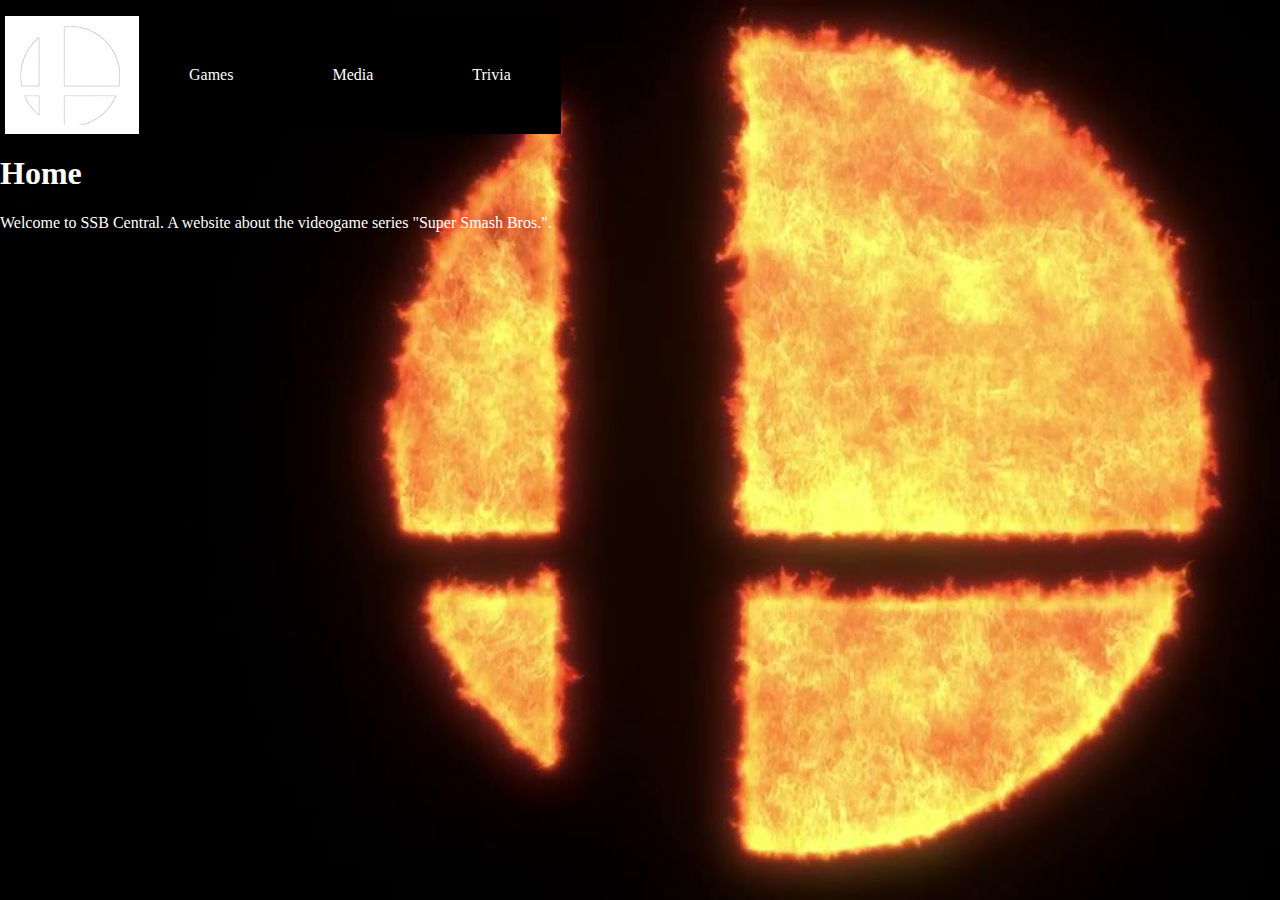
==== index.html @ e6ae71c1 "Add files via upload" ====
<!DOCTYPE html>
<html lang="nl" dir="ltr">
  <head>
    <title>SSB Central - Home</title>
    <link rel="stylesheet" href="style.css">
    <link rel="icon" href="logo.png" type="image/png" sizes="any">
    <meta charset="utf-8">
  </head>
  <body>
    <ul>
      <li id="img">
        <a href="javascript:void(0)">
          <img id="img" src="logo.png" alt="Logo" height="100" width="100">
        </a>
      </li>
      <li id="menu">
        <a href="games.html">Games</a>
      </li>
      <li id="menu">
        <a href="media.html">Media</a>
      </li>
      <li id="menu">
        <a href="trivia.html">Trivia</a>
      </li>
    </ul>
    <h1>Home</h1>
    <p>Welcome to SSB Central. A website about the videogame series "Super Smash Bros.".</p>
  </body>
</html>
---- style.css ----
body{
  color:white;
  text-decoration-color: white;
  margin: 0px;
  padding: 0px;
  font-family: Bahnschrift;
  background-image: url(background.png);
  background-repeat: no-repeat;
  background-attachment: fixed;
  background-size: cover;
}
a:visited {
  color: black;
  background-color: transparent;
  text-decoration: none;
}

table {
  font-family: arial, sans-serif;
  border-collapse: collapse;
  width: 100%;
}

td, th {
  border: 1px solid #dddddd;
  text-align: left;
  padding: 8px;
  color: black;
}

tr {
  background-color: white;
}

p{
}

#menu li {
  display: inline-block;
  float: left;
}

#menu {
  margin: 0px;
  padding: 0px;
  overflow: hidden;
  display: inline-grid;
  margin-left: -5px;
  background-color: black;
}

#menu a {
  display: inline;
  color: white;
  text-decoration: none;
  padding: 50px;
}


#menu a:hover {
  background-color: white;
  color: black;
}

#img li {
  display: inline-block;
  float: left;
}

#img {
  margin: -90px;
  padding: 45px;
  overflow: hidden;
  display: inline-grid;
  margin-left: -80px;
  margin-right: -60px;
}

#img a {
  display: inline;
  color: white;
  text-decoration: none;
  padding: 50px;
}


#img a:hover {
  background-color: white;
  color: black;
}
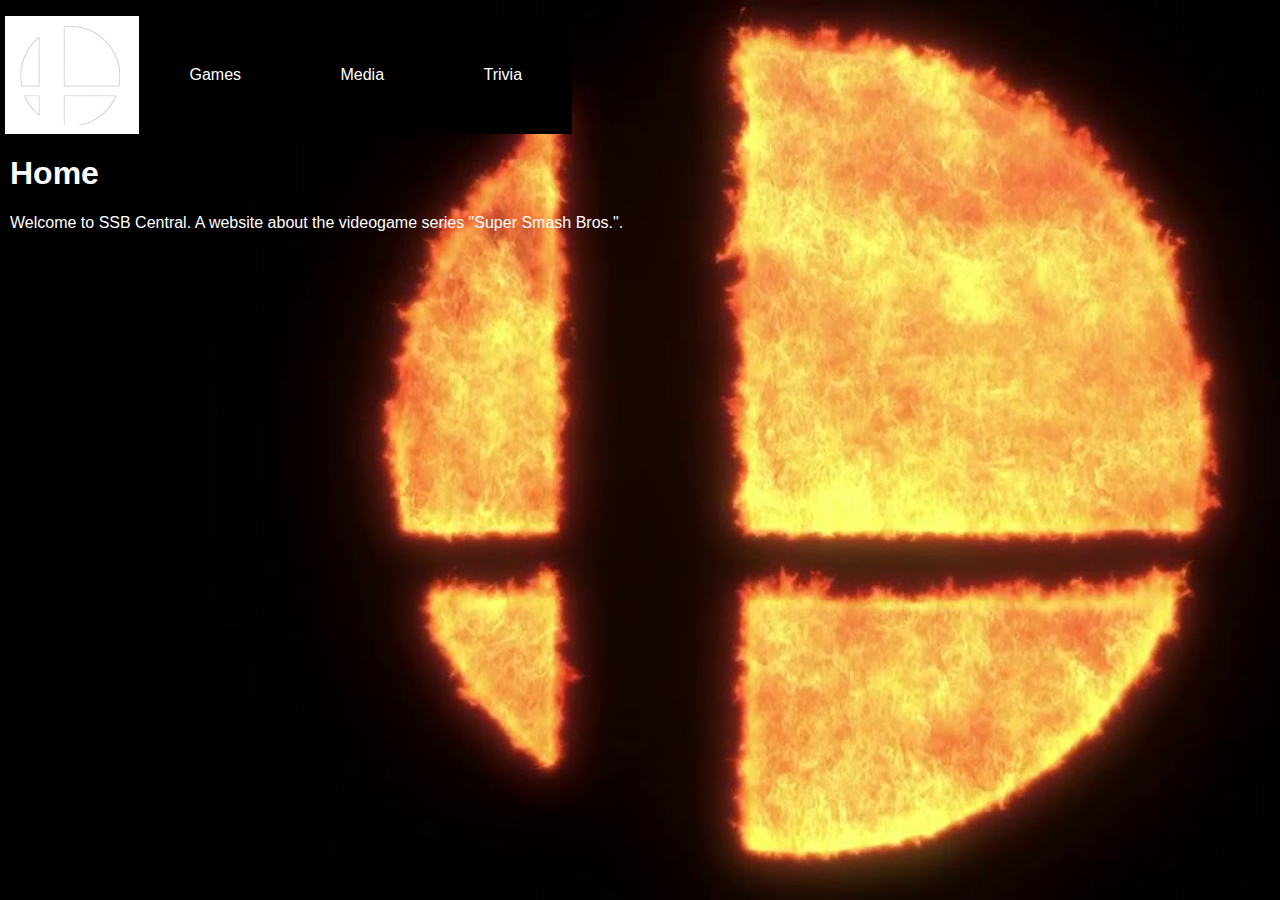
==== commit b4f85c09: "Add files via upload" ====
--- a/index.html
+++ b/index.html
@@ -1,5 +1,5 @@
 <!DOCTYPE html>
-<html lang="nl" dir="ltr">
+<html lang="en" dir="ltr">
   <head>
     <title>SSB Central - Home</title>
     <link rel="stylesheet" href="style.css">
@@ -23,7 +23,9 @@
         <a href="trivia.html">Trivia</a>
       </li>
     </ul>
-    <h1>Home</h1>
-    <p>Welcome to SSB Central. A website about the videogame series "Super Smash Bros.".</p>
+    <div id="home">
+      <h1>Home</h1>
+      <p>Welcome to SSB Central. A website about the videogame series "Super Smash Bros.".</p>
+    </div>
   </body>
 </html>
--- a/style.css
+++ b/style.css
@@ -3,7 +3,7 @@
   text-decoration-color: white;
   margin: 0px;
   padding: 0px;
-  font-family: Bahnschrift;
+  font-family: Bahnschrift,sans-serif;
   background-image: url(background.png);
   background-repeat: no-repeat;
   background-attachment: fixed;
@@ -19,6 +19,7 @@
   font-family: arial, sans-serif;
   border-collapse: collapse;
   width: 100%;
+  border: 2px;
 }
 
 td, th {
@@ -35,6 +36,9 @@
 p{
 }
 
+#home{
+  margin-left: 10px;
+}
 #menu li {
   display: inline-block;
   float: left;
@@ -88,3 +92,7 @@
   background-color: white;
   color: black;
 }
+
+#games{
+  margin-top: 250px;
+}
